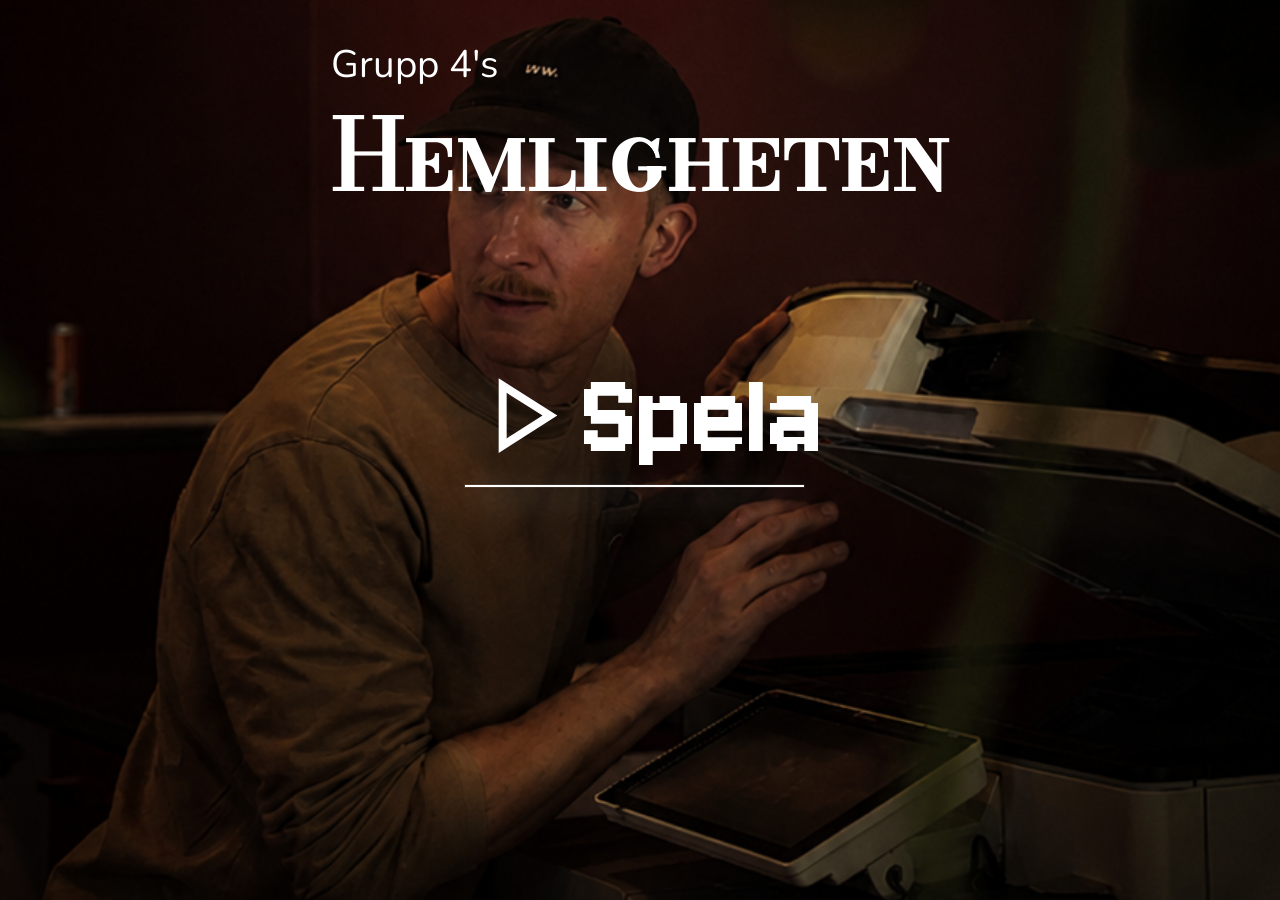
==== play/index.html @ b6d26f80 "PLAY" ====
<!doctype html>
<html lang="en">

<head>
  <meta charset="UTF-8" />
  <meta name="viewport" content="width=device-width, initial-scale=1.0" />
  <link rel="stylesheet" href="style.css" />
  <title>Crossmedia</title>
</head>

<body class="bodyJohannes">
  <!-- Start view -->
  <div id="startView" class="view active">
    <div class="titleContainer">
      <p class="companyName">Grupp 4's</p>
      <h1 class="startViewTitle">Hemligheten</h1>
    </div>
    <div id="playButton">
      <div id="playIconAndTextContainer">
        <div id="playIcon"></div>
        <div id="playText">Spela</div>
      </div>
      <div id="playUnderline"></div>
    </div>
    <div id="companyMembers">
      <p class="companyMember">Elvira Freiding</p>
      <p class="companyMember">Hedda Karlfelt</p>
      <p class="companyMember">Isak Marquina</p>
      <p class="companyMember">Markus Cehic</p>
      <p class="companyMember">Sigge Brandt</p>
    </div>
  </div>

  <div id="loreView" class="view">
    <div id="loreTextContainer">
      <p class="loreText">Du är en journalist på MAUs skoltidning. På senaste tiden har tidningen kantats av en
        oerhörd
        nyhetstorka och ni
        har ingenting att publicera i nästa nummer.
      </p>
      <p class="loreText">
        Du blir kontaktad av tidningsredaktören som säger att
        hon fått lite
        tips om att Johannes verkar ha något fuffens på gång.
      </p>
    </div>
    <div id="playIconLore"></div>
  </div>

  <!-- Message list view -->
  <div id="allMessagesView">
    <header>
      <h1>Meddelanden</h1>
    </header>
    <main id="messagesContainer">
      <!-- ANNA -->
      <div class="messagePerson" id="messagesAnna">
        <div class="profilePicture" id="annaProfilePicture"></div>
        <div class="nameAndMessageContainer">
          <div class="nameAndTime">
            <h4>Anna</h4>
            <div class="timeAndArrow">
              <div class="time" id="timeAnnaMessanger">idag</div>
              <div class="arrowForward"></div>
            </div>
          </div>
          <p class="messageText">...</p>
        </div>
      </div>

      <!-- BODIL -->
      <div class="messagePerson" id="messagesBodil">
        <div class="profilePicture" id="bodil"></div>
        <div class="nameAndMessageContainer">
          <div class="nameAndTime">
            <h4>Bodil</h4>
            <div class="timeAndArrow">
              <div class="time">idag</div>
              <div class="arrowForward"></div>
            </div>
          </div>
          <p class="messageText">Bodil Sterner alltid till tjänst</p>
        </div>
      </div>

      <!-- IRRELEVANTA -->
      <div class="messagePerson">
        <div class="profilePicture" id="erik"></div>
        <div class="nameAndMessageContainer">
          <div class="nameAndTime">
            <h4>Erik</h4>
            <div class="timeAndArrow">
              <div class="time">03:18</div>
              <div class="arrowForward"></div>
            </div>
          </div>
          <p class="messageText">Haha okej men vi ses imorgon då?</p>
        </div>
      </div>

      <div class="messagePerson">
        <div class="profilePicture" id="nina"></div>
        <div class="nameAndMessageContainer">
          <div class="nameAndTime">
            <h4>Nina</h4>
            <div class="timeAndArrow">
              <div class="time">12:09</div>
              <div class="arrowForward"></div>
            </div>
          </div>
          <p class="messageText">hahaha okej men det var inte mitt fel 😭</p>
        </div>
      </div>

      <div class="messagePerson">
        <div class="profilePicture" id="glenn"></div>
        <div class="nameAndMessageContainer">
          <div class="nameAndTime">
            <h4>Glenn</h4>
            <div class="timeAndArrow">
              <div class="time">igår</div>
              <div class="arrowForward"></div>
            </div>
          </div>
          <p class="messageText">Matchen börjar kl 19, är du med?</p>
        </div>
      </div>

      <div class="messagePerson">
        <div class="profilePicture" id="mamma"></div>
        <div class="nameAndMessageContainer">
          <div class="nameAndTime">
            <h4>Mamma</h4>
            <div class="timeAndArrow">
              <div class="time">igår</div>
              <div class="arrowForward"></div>
            </div>
          </div>
          <p class="messageText">glöm inte gröten i kylskåpet</p>
        </div>
      </div>

    </main>
  </div>

  <!-- Conversation view -->
   <!-- ANNA -->
  <div id="messageView" class="messageViewAnna">
    <!-- vi måste ha en till för bodil -->
    <header>
      <div id="headerBack"><img src="icons/arrowback.svg" /></div>
      <div id="headerProfile">
        <img src="images/anna.jpg" />
        <p>Anna</p>
      </div>
      <div id="headerCall"><img src="icons/videocall.svg" /></div>
    </header>
    <main>
      <div id="chatWindow">
        <div class="chatTime">idag 10:55</div>
      </div>
    </main>
    <div id="sendMessageBox">
      <div id="selectMessageBox"></div>
      <div id="selectMessageBoxSend">
        <img src="icons/send.svg" />
      </div>
    </div>
  </div>

  <!-- BODIL -->
  <div id="messageView" class="messageViewBodil">
    <!-- vi måste ha en till för bodil -->
    <header>
      <div id="headerBack"><img src="icons/arrowback.svg" /></div>
      <div id="headerProfile">
        <img src="images/bodil.jpg" />
        <p>Bodil</p>
      </div>
      <div id="headerCall"><img src="icons/videocall.svg" /></div>
    </header>
    <main>
      <div id="chatWindow">
        <div class="chatTime">idag 10:55</div>
        <div class="chatThey">Finns där någon lapp med OR</div>
        <div class="chatThey">Ta dig till platsen på bilden pucko!</div>
        <div class="chatThey">Scanna qr-koden och leta efter siffror</div>
        <div class="chatThey">Kolla igenom sakerna från kontoret igen. Det kanske finns något där att använda!</div>
        <div class="chatThey">Har du besökt alla tre platser och scannat deras qr-kod?</div>
        <div class="chatThey">Säg att Johannes skickat dig för att hämta det han glömt på rummet.</div>
        <div class="chatThey">HEJ</div>
      </div>
    </main>
    <div id="sendMessageBox">
      <div id="selectMessageBox"></div>
      <div id="selectMessageBoxSend">
        <img src="icons/send.svg" />
      </div>
    </div>
  </div>
  </div>

  <script src="messageDataset.js"></script>
  <script src="secrets.js"></script>
  <script src="script.js"></script>
  <script src="sendMessages.js"></script>
</body>

</html>
---- play/style.css ----
@import url("https://fonts.googleapis.com/css2?family=Nunito&display=swap");

/* --- Färg Variabler --- */
:root {
  --blue: #0078ff; /* blå bubble */
  --darkerblue: #004ca2; /* vid click */
  --black: #000000; /* bakgrund */
  --gray: #262629; /* gråa bubblor */
  --lightgray: #a2a1a3; /* ljusgråa ikoner */
  --lightgraytwo: #262629; /* pil framåt */
  --darkgray: #1b1b1d; /* borders */
  --white: #ffffff; /* textfärg */
}

@font-face {
  font-family: "bodoni";
  src: url("fonts/BodoniModaSC-VariableFont_opsz\,wght.ttf") format("truetype");
  font-weight: normal;
  font-style: normal;
}

@font-face {
  font-family: "jersey10";
  src: url("fonts/Jersey10-Regular.ttf") format("truetype");
  font-weight: normal;
  font-style: normal;
}

@font-face {
  font-family: "istokweb";
  src: url("fonts/IstokWeb-Regular.ttf") format("truetype");
  font-weight: normal;
  font-style: normal;
}

* {
  margin: 0;
  padding: 0;
  box-sizing: border-box;
  font-family: system-ui;
  border: 0;
  font-family: "Nunito", sans-serif;
  font-size: 0.98em;
}

.bodyJohannes {
  background-image: url(images/image\ 24.png);
  background-position: center;
  background-repeat: no-repeat;
  background-size: cover;
}

#startView {
  display: flex;
  flex-direction: column;
  justify-content: space-between;
  align-items: center;
  width: 100%;
  overflow: hidden;
  height: 100vh;
  padding: 10px 0;
}

.titleContainer {
  margin-top: 20px;
  user-select: none;
}

.companyName {
  font-size: 3vw;
  color: white;
  position: relative;
  top: 7.5px;
}

.startViewTitle {
  font-family: "bodoni";
  font-size: 7.5vw;
  color: white;
  margin: 0;
}

#playButton:hover #playIconAndTextContainer {
  transform: scale(1.05);
  cursor: pointer;
}

#playButton:active #playIconAndTextContainer {
  transform: scale(0.95);
}

#playButton:active #playIconAndTextContainer #playText {
  color: var(--lightgray);
}

#playButton:active #playIconAndTextContainer #playIcon {
  background-image: url(icons/playbuttonactive.svg);
}

#playButton:hover #playUnderline {
  transform: scale(1.05);
}

#playButton:active #playUnderline {
  transform: scale(0.95);
}

#playButton:hover {
  transform: scale(1.05);
}

#playButton:hover #playUnderline {
  background-color: var(--blue);
}

#playButton:active #playUnderline {
  background-color: var(--darkerblue);
}

#playIconAndTextContainer {
  display: flex;
  align-items: center;
}

#playIcon {
  background-image: url(icons/playicon.svg);
  background-position: center;
  background-repeat: no-repeat;
  background-size: cover;
  cursor: pointer;
}

#playIcon {
  width: 10vw;
  height: 10vw;
}

#playText {
  font-size: 10vw;
  font-family: "jersey10";
  color: white;
}

#playUnderline {
  background-color: white;
  box-shadow:
    0 0 0 1px rgba(255, 255, 255, 0.08),
    0 10px 30px rgba(255, 255, 255, 0.6);
  width: 26.5vw;
  height: 2px;
  position: relative;
  left: 9px;
}

#companyMembers {
  display: flex;
  flex-direction: column;
  padding: 10px;
  width: 100%;
}

.companyMember {
  font-size: 3vw;
  color: white;
  opacity: 0;
}

#loreView {
  display: flex;
  flex-direction: column;
  justify-content: center;
  align-items: center;
  gap: 20px;
  width: 100%;
  height: 100vh;
  padding: 10px 0;
  background-color: black;
  color: white;
  background-image: url(images/image\ 24.png);
  background-position: center;
  background-repeat: no-repeat;
  background-size: cover;
}

#loreView {
  background-image:
    linear-gradient(rgba(0, 0, 0, 1), rgba(0, 0, 0, 0.6)),
    url("images/image\ 24.png");
}

.view {
  position: absolute;
  inset: 0;
  opacity: 0;
  pointer-events: none;
  transition: opacity 1.2s ease;
}

.view.active {
  opacity: 1;
  pointer-events: auto;
}

#loreTextContainer {
  display: flex;
  flex-direction: column;
  gap: 14px;
}

.loreText {
  font-size: 18px;
  text-align: center;
  margin: 0 15vw;
  user-select: none;
}

#playIconLore {
  background-image: url(icons/playbuttongray.svg);
  background-position: center;
  background-repeat: no-repeat;
  background-size: cover;
  width: 15vw;
  height: 15vw;
  padding: 10.75px 0;
  margin-bottom: 20px;
}

.playIconLorePressable:hover {
  transform: scale(1.1);
}

.playIconLorePressable:active {
  transform: scale(0.95);
  background-image: url(icons/playbuttonactive.svg);
}

#messageView {
  display: none;
  background: var(--black);
}

#messagesContainer {
  display: flex;
  flex-direction: column;
  flex: 1 0 0;
}

#allMessagesView {
  display: none;
  flex-direction: column;
  padding: 30px 15px;
  background-color: var(--black);
  height: 100vh;
}

#allMessagesViewHeader {
  height: 85px;
}

h1 {
  margin-bottom: -15px;
  color: var(--white);
  font-size: 2.1em;
}

.messagePerson {
  cursor: pointer;
  display: flex;
  align-items: center;
  gap: 10px;
  margin: 10px 0 10px;
  /* height: 75px; */
  flex: 1 1 0;
  border-bottom: 1px solid var(--gray);
}

h4 {
  color: var(--white);
}

.nameAndMessageContainer {
  width: 450px;
}

.nameAndTime {
  display: flex;
  justify-content: space-between;
}

.timeAndArrow {
  display: flex;
  align-items: center;
  gap: 5px;
}

.time {
  color: var(--lightgray);
  font-size: 12px;
  display: flex;
  align-items: center;
}

.arrowForward {
  background-image: url(icons/arrowforward.svg);
  background-position: center;
  background-size: cover;
  background-repeat: no-repeat;
  width: 12px;
  height: 12px;
}

.messageText {
  font-size: 12px;
  /* width: 235px;
  min-height: 43px;
  max-height: 43px; */
  padding-bottom: 10px;
  /* border-bottom: 1px solid var(--gray); */
  color: var(--lightgray);
}

.profilePicture {
  background-position: center;
  background-size: cover;
  background-repeat: no-repeat;
  min-width: 45px;
  min-height: 45px;
  border-radius: 50%;
}

#annaProfilePicture {
  background-image: url(images/anna.jpg);
}

#bodil {
  background-image: url(images/bodil.jpg);
}
#nina {
  background: red;
}
#glenn {
  background: green;
}
#mamma {
  background: pink;
}
#erik {
  background: var(--blue);
}

body {
  min-width: 320px;
  max-width: 480px;
  margin: auto;
  min-height: 100dvh;
  overflow: hidden;
  background-color: var(--black);
}

/* -- H E A D E R -- */

header {
  height: 115px;
  background-color: var(--black);
  border-bottom: 1px solid var(--gray);
  display: flex;
  justify-content: space-between;
  align-items: center;
  color: var(--blue);
  padding: 0 25px;
}

header img {
  width: 30px;
  margin-bottom: 17.5px;
}

#headerBack img {
  cursor: pointer;
}

#headerProfile {
  display: flex;
  flex-direction: column;
  align-items: center;
  color: var(--white);
  user-select: none;
}

#headerProfile img {
  border-radius: 100%;
  width: 65px;
  margin: 0;
}

main {
  background-color: var(--black);
  height: calc(100vh - 115px - 145px);
  overflow-y: scroll;
}

/* -- C H A T -- */
#chatWindow {
  display: flex;
  flex-direction: column;
  overflow-y: scroll;
  align-items: baseline;
  padding: 10px 15px 20px;
}

.chatTime {
  align-self: center;
  color: var(--lightgray);
  font-size: 12px;
  padding: 5px 0 20px;
  user-select: none;
}

.chatThey {
  background-color: var(--gray);
  color: var(--white);
  padding: 7.5px 12px;
  border-radius: 7.5px;
  align-self: flex-start;
  max-width: 75%;
  user-select: none;
  font-size: 1.05em;
  margin-bottom: 7.5px;
  white-space: pre-wrap;
}

.chatMe {
  background-color: var(--blue);
  color: var(--white);
  padding: 7.5px 12px;
  border-radius: 7.5px;
  align-self: flex-end;
  max-width: 75%;
  user-select: none;
  font-size: 1.05em;
  margin-bottom: 7.5px;
  white-space: pre-wrap;
}

/* -- C H A T -- M E S S A G E-- */
#sendMessageBox {
  height: 110px;
  display: flex;
  justify-content: space-around;
  align-items: flex-start;
  padding: 15px 10px;
  margin-bottom: 35px;
}

#selectMessageBox {
  border: 2px solid var(--lightgray);
  border-radius: 20px;
  flex: 1 0 0;
  margin: 0 25px;
  height: 75%;
  display: flex;
  justify-content: space-around;
  padding: 10px;
  gap: 20px;
  align-items: center;
}

#selectMessageBoxSend {
  flex: 0 1 0;
  margin: 0 10px;
  margin-top: 18px;
}

#selectMessageBox p {
  color: white;
  text-align: center;
  font-size: 12px;
  padding: 2px;
}

#selectMessage1,
#selectMessage2 {
  align-self: center;
  background-color: var(--darkerblue);
  cursor: pointer;
  border-radius: 10px;
  flex: 1 0 0;
}

.codeInput {
  width: 30px;
  height: 100%;
  text-align: center;
}

.colon {
  margin: 0 -15px;
}

.oneMessageButton {
  padding: 10px 0;
}
.chatMessageImage {
  background-image: url("images/mailet.webp");
  width: 350px;
  height: 200px;
  background-repeat: no-repeat;
  background-size: contain;
  background-position: center;
}
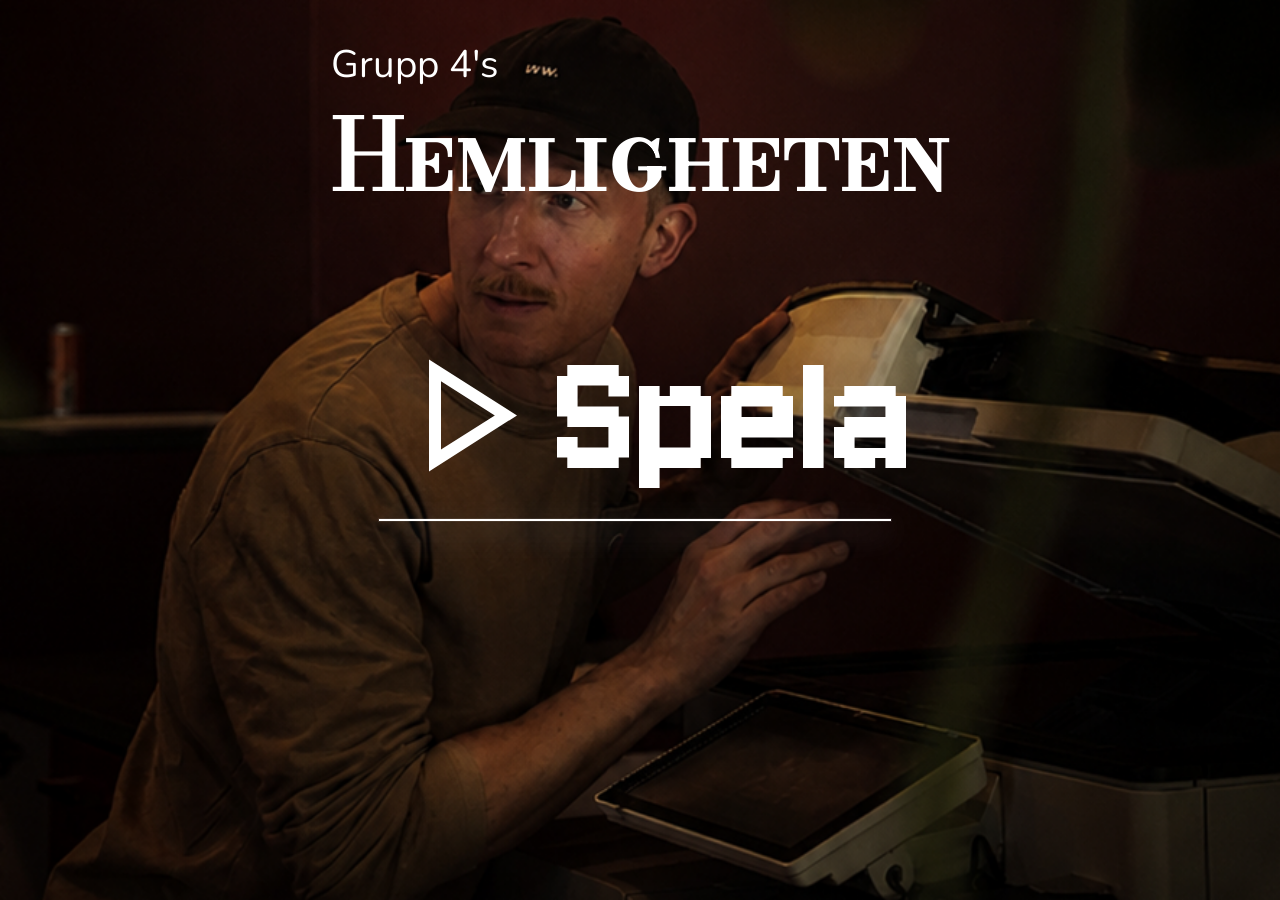
==== commit 957be35b: "clean" ====
--- a/play/index.html
+++ b/play/index.html
@@ -188,7 +188,6 @@
         <div class="chatThey">Kolla igenom sakerna från kontoret igen. Det kanske finns något där att använda!</div>
         <div class="chatThey">Har du besökt alla tre platser och scannat deras qr-kod?</div>
         <div class="chatThey">Säg att Johannes skickat dig för att hämta det han glömt på rummet.</div>
-        <div class="chatThey">HEJ</div>
       </div>
     </main>
     <div id="sendMessageBox">
--- a/play/style.css
+++ b/play/style.css
@@ -131,12 +131,12 @@
 }
 
 #playIcon {
-  width: 10vw;
-  height: 10vw;
+  width: 15vw;
+  height: 15vw;
 }
 
 #playText {
-  font-size: 10vw;
+  font-size: 15vw;
   font-family: "jersey10";
   color: white;
 }
@@ -146,10 +146,10 @@
   box-shadow:
     0 0 0 1px rgba(255, 255, 255, 0.08),
     0 10px 30px rgba(255, 255, 255, 0.6);
-  width: 26.5vw;
+  width: 40vw;
   height: 2px;
   position: relative;
-  left: 9px;
+  left: 14px;
 }
 
 #companyMembers {
@@ -219,10 +219,10 @@
   background-position: center;
   background-repeat: no-repeat;
   background-size: cover;
-  width: 15vw;
-  height: 15vw;
+  width: 20vw;
+  height: 20vw;
   padding: 10.75px 0;
-  margin-bottom: 20px;
+  margin: 30px 0;
 }
 
 .playIconLorePressable:hover {
@@ -248,7 +248,6 @@
 #allMessagesView {
   display: none;
   flex-direction: column;
-  padding: 30px 15px;
   background-color: var(--black);
   height: 100vh;
 }
@@ -268,10 +267,13 @@
   display: flex;
   align-items: center;
   gap: 10px;
-  margin: 10px 0 10px;
-  /* height: 75px; */
   flex: 1 1 0;
   border-bottom: 1px solid var(--gray);
+  padding: 0 15px;
+}
+#messagesAnna,
+#messagesBodil {
+  background: rgb(21 21 21);
 }
 
 h4 {
@@ -311,11 +313,7 @@
 
 .messageText {
   font-size: 12px;
-  /* width: 235px;
-  min-height: 43px;
-  max-height: 43px; */
   padding-bottom: 10px;
-  /* border-bottom: 1px solid var(--gray); */
   color: var(--lightgray);
 }
 
